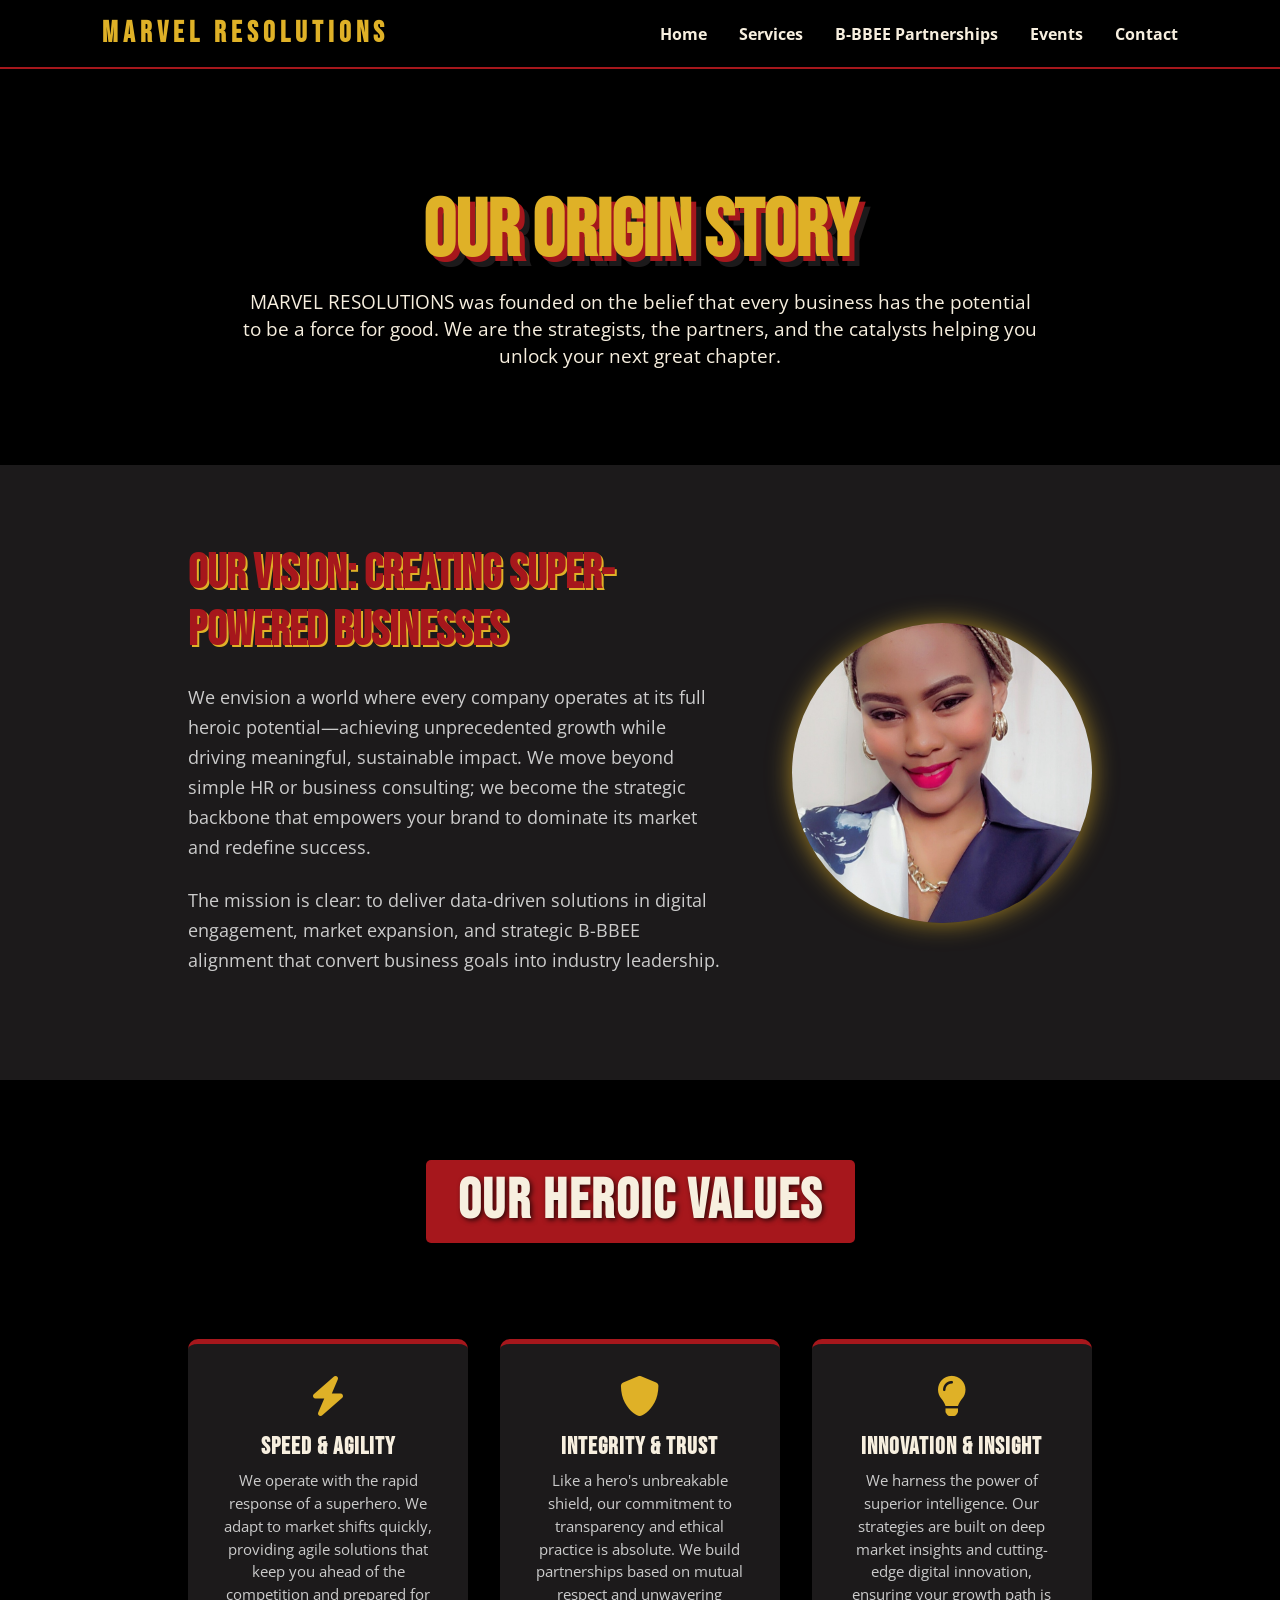
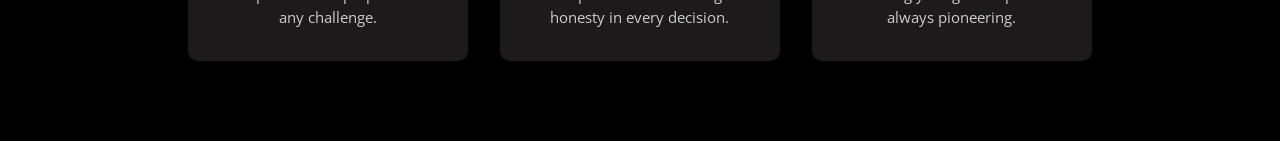
==== about.html @ c493b1a8 "Add files via upload" ====
<!DOCTYPE html>
<html lang="en">
<head>
    <meta charset="UTF-8">
    <meta name="viewport" content="width=device-width, initial-scale=1.0">
    <title>About Us | MARVEL HR SOLUTIONS: Be Heroic</title>
    <link href="https://fonts.googleapis.com/css2?family=Bebas+Neue&family=Open+Sans:wght@400;700&display=swap" rel="stylesheet">
    <link rel="stylesheet" href="https://cdnjs.cloudflare.com/ajax/libs/font-awesome/6.0.0-beta3/css/all.min.css">

    <style>
        /* --- NEW COLOR AND FONT VARIABLES --- */
        :root {
            --color-black: #000000;
            --color-red: #a6171c; /* Main Accent Red */
            --color-yellow: #dfb127; /* Secondary Accent Yellow */
            --color-dark-grey: #1c1a1b;
            --color-medium-blue: #1f4280;
            --color-green: #027953;
            --color-off-white: #f7efdf; /* Used for text/background contrast */
            --font-heading: 'Bebas Neue', cursive;
            --font-body: 'Open Sans', sans-serif;
        }

        * {
            margin: 0;
            padding: 0;
            box-sizing: border-box;
        }

        body {
            background: var(--color-black);
            color: var(--color-off-white);
            font-family: var(--font-body);
            overflow-x: hidden;
        }

        /* === NAVBAR === (Kept consistent) */
        header {
            width: 100%;
            background: rgba(0, 0, 0, 0.85);
            position: fixed;
            top: 0;
            left: 0;
            padding: 1rem 8%;
            display: flex;
            align-items: center;
            justify-content: space-between;
            z-index: 10;
            backdrop-filter: blur(10px);
            border-bottom: 2px solid var(--color-red);
        }

        .logo {
            font-size: 1.8rem;
            font-weight: 700;
            color: var(--color-yellow);
            font-family: var(--font-heading);
            letter-spacing: 5px;
        }

        nav ul {
            list-style: none;
            display: flex;
            gap: 2rem;
        }

        nav ul li a {
            text-decoration: none;
            color: var(--color-off-white);
            font-size: 1rem;
            position: relative;
            transition: 0.3s;
            font-weight: 700;
        }
        
        /* Highlight the 'About' link */
        nav ul li a[href="#about"] {
            color: var(--color-red); 
        }

        nav ul li a::after {
            content: "";
            position: absolute;
            width: 0;
            height: 3px;
            bottom: -8px;
            left: 50%;
            transform: translateX(-50%);
            background: var(--color-red);
            transition: width 0.3s ease;
        }
        
        /* Persistent underline for active page */
        nav ul li a[href="#about"]::after {
            width: 100%;
        }

        nav ul li a:not([href="#about"]):hover {
            color: var(--color-red);
        }

        nav ul li a:not([href="#about"]):hover::after {
            width: 100%;
        }


        /* === GENERAL LAYOUT / UTILITY === */
        .container {
            max-width: 1200px;
            margin: 0 auto;
            padding: 0 8%;
        }
        
        .section-padding {
            padding: 5rem 0;
            position: relative;
        }
        
        .section-title {
            font-family: var(--font-heading);
            font-size: 3.5rem;
            color: var(--color-off-white);
            text-transform: uppercase;
            background-color: var(--color-red);
            display: inline-block;
            padding: 0.5rem 2rem;
            margin-bottom: 3rem;
            border-radius: 5px;
            letter-spacing: 2px;
            text-shadow: 2px 2px 5px rgba(0,0,0,0.7);
        }
        
        .text-yellow {
            color: var(--color-yellow);
            font-family: var(--font-heading);
            text-shadow: 2px 2px 0 var(--color-red);
        }
        
        /* === ABOUT HERO (Similar to home hero, but shorter) === */
        .about-hero-section {
            background-image: linear-gradient(rgba(0,0,0,0.8), rgba(0,0,0,0.8)), url('hero_background.jpg'); /* Placeholder image */
            background-size: cover;
            background-position: center;
            padding: 12rem 8% 6rem; /* Higher padding to clear fixed header */
            text-align: center;
            min-height: 50vh;
        }
        
        .about-hero-section h1 {
            font-family: var(--font-heading);
            font-size: 5rem;
            line-height: 1;
            text-transform: uppercase;
            color: var(--color-yellow);
            text-shadow: 5px 5px 0 var(--color-red), 10px 10px 0 var(--color-dark-grey);
            margin-bottom: 1rem;
        }
        
        .about-hero-section p {
            font-size: 1.2rem;
            max-width: 800px;
            margin: 0 auto;
            color: var(--color-off-white);
        }
        
        /* === VISION SECTION === */
        .vision-section {
            background: var(--color-dark-grey);
            padding: 5rem 8%;
            text-align: center;
        }
        
        .vision-container {
            display: flex;
            gap: 4rem;
            align-items: center;
            text-align: left;
        }
        
        .vision-text h2 {
            font-family: var(--font-heading);
            font-size: 3rem;
            color: var(--color-red);
            text-transform: uppercase;
            margin-bottom: 1.5rem;
            text-shadow: 2px 2px 0 var(--color-yellow);
        }
        
        .vision-text p {
            font-size: 1.1rem;
            line-height: 1.7;
            color: #ccc;
            margin-bottom: 1.5rem;
        }
        
        .vision-icon {
            font-size: 6rem;
            color: var(--color-yellow);
            filter: drop-shadow(0 0 10px rgba(223, 177, 39, 0.7));
            transition: transform 0.5s ease;
        }
        .vision-icon:hover {
            transform: rotateY(15deg) scale(1.1);
        }
        
        /* === MISSION & VALUES SECTION === */
        .values-section {
            background: var(--color-black);
            padding: 5rem 8%;
            text-align: center;
        }
        
        .values-grid {
            display: grid;
            grid-template-columns: repeat(3, 1fr);
            gap: 2rem;
            margin-top: 3rem;
        }
        
        .value-card {
            background: var(--color-dark-grey);
            padding: 2rem;
            border-radius: 10px;
            border-top: 5px solid var(--color-red);
            transition: transform 0.3s ease, box-shadow 0.3s ease;
        }
        
        .value-card:hover {
            transform: translateY(-5px);
            box-shadow: 0 10px 30px rgba(0,0,0,0.5), 0 0 15px var(--color-red);
        }
        
        .value-card i {
            font-size: 2.5rem;
            color: var(--color-yellow);
            margin-bottom: 1rem;
        }
        
        .value-card h4 {
            font-family: var(--font-heading);
            font-size: 1.5rem;
            color: var(--color-off-white);
            text-transform: uppercase;
            margin-bottom: 0.5rem;
            letter-spacing: 1px;
        }
        
        .value-card p {
            font-size: 0.95rem;
            line-height: 1.5;
            color: #ccc;
        }

        /* --- Footer and Newsletter styles are inherited --- */

        /* === Responsive adjustments === */
        @media (max-width: 900px) {
            .about-hero-section h1 {
                font-size: 3.5rem;
            }
            
            .vision-container {
                flex-direction: column;
                text-align: center;
                gap: 2rem;
            }
            .vision-text {
                order: 2;
            }
            .vision-icon {
                order: 1;
            }
            
            .values-grid {
                grid-template-columns: 1fr;
            }
        }
        /* === VISION SECTION (UNCHANGED TEXT STYLES) === */
        .vision-section {
            background: var(--color-dark-grey);
            padding: 5rem 8%;
            text-align: center;
        }
        
        .vision-container {
            display: flex;
            gap: 4rem;
            align-items: center;
            text-align: left;
        }
        
        /* ... (vision-text and h2/p styles remain unchanged) ... */
        
        /* === VISION IMAGE CONTAINER STYLES (UPDATED) === */
        
        .vision-image-container {
            /* Set a fixed size for the container on desktop */
            width: 300px; 
            min-width: 300px; /* Prevents text from shrinking this area too much */
            height: 300px;
            
            display: flex; 
            justify-content: center;
            align-items: center;
            
            border-radius: 50%; /* Circular clipping mask */
            overflow: hidden; 
            
            /* Apply the heroic glow effect */
            box-shadow: 0 0 25px rgba(223, 177, 39, 0.7), inset 0 0 15px rgba(223, 177, 39, 0.5); 
            transition: transform 0.5s ease, box-shadow 0.5s ease;
        }

        .vision-image-container:hover {
            transform: scale(1.05) rotateZ(5deg); /* Subtle rotation and scale on hover */
            box-shadow: 0 0 40px var(--color-yellow), inset 0 0 25px var(--color-yellow);
        }

        .vision-image {
            /* Ensure the image covers the container without distortion */
            width: 100%; 
            height: 100%;
            object-fit: cover; 
            display: block; 
            transition: transform 0.5s ease;
        }
        
        .vision-image-container:hover .vision-image {
            transform: scale(1.1); /* Subtle zoom effect on the image */
        }


        /* === Responsive adjustments for vision section image (UPDATED) === */
        @media (max-width: 900px) {
            /* ... (existing responsive rules) ... */
            
            .vision-container {
                flex-direction: column;
                text-align: center;
                gap: 2rem;
            }
            .vision-text {
                order: 2;
            }
            
            /* Scale down the container on smaller screens */
            .vision-image-container {
                order: 1; /* Puts the image above the text on mobile */
                width: 250px; 
                min-width: 250px;
                height: 250px;
                margin: 0 auto 1.5rem auto; /* Center the container and add spacing */
            }
        }
    </style>
</head>
<body>

<header>
    <div class="logo">MARVEL RESOLUTIONS</div>
    <nav>
        <ul>
            <li><a href="index.html">Home</a></li> <li><a href="#">Services</a></li>
            <li><a href="#">B-BBEE Partnerships</a></li>
            <li><a href="#">Events</a></li>
            <li><a href="#">Contact</a></li>
        </ul>
    </nav>
</header>

<main>
    <section class="about-hero-section">
        <h1>OUR ORIGIN STORY</h1>
        <p>MARVEL RESOLUTIONS was founded on the belief that every business has the potential to be a force for good. We are the strategists, the partners, and the catalysts helping you unlock your next great chapter.</p>
    </section>

   <section id="vision" class="vision-section">
        <div class="container vision-container">
            <div class="vision-text">
                <h2>Our Vision: Creating Super-Powered Businesses</h2>
                <p>We envision a world where every company operates at its full heroic potential—achieving unprecedented growth while driving meaningful, sustainable impact. We move beyond simple HR or business consulting; we become the strategic backbone that empowers your brand to dominate its market and redefine success.</p>
                <p>The mission is clear: to deliver data-driven solutions in digital engagement, market expansion, and strategic B-BBEE alignment that convert business goals into industry leadership.</p>
            </div>
            <div class="vision-image-container">
                <img src="item1.jpg" alt="Vision Image" class="vision-image">
            </div>
        </div>
    </section>

    <section id="values" class="values-section section-padding">
        <div class="container">
            <h2 class="section-title">OUR HEROIC VALUES</h2>
            <div class="values-grid">
                
                <div class="value-card">
                    <i class="fas fa-bolt"></i>
                    <h4>Speed & Agility</h4>
                    <p>We operate with the rapid response of a superhero. We adapt to market shifts quickly, providing agile solutions that keep you ahead of the competition and prepared for any challenge.</p>
                </div>
                
                <div class="value-card">
                    <i class="fas fa-shield-alt"></i>
                    <h4>Integrity & Trust</h4>
                    <p>Like a hero's unbreakable shield, our commitment to transparency and ethical practice is absolute. We build partnerships based on mutual respect and unwavering honesty in every decision.</p>
                </div>
                
                <div class="value-card">
                    <i class="fas fa-lightbulb"></i>
                    <h4>Innovation & Insight</h4>
                    <p>We harness the power of superior intelligence. Our strategies are built on deep market insights and cutting-edge digital innovation, ensuring your growth path is always pioneering.</p>
                </div>
                
            </div>
        </div>
    </section>

</main>



<script>
    // --- SCRIPTS FOR INTERACTIVITY (Removed Hero-specific code) ---

    // Particle trail (Kept the original logic)
    document.addEventListener('mousemove', function(e) {
        const particle = document.createElement('div');
        particle.classList.add('particle');
        particle.style.width = particle.style.height = Math.random() * 8 + 4 + 'px';
        particle.style.left = e.pageX + 'px';
        particle.style.top = e.pageY + 'px';
        document.body.appendChild(particle);
        setTimeout(() => particle.remove(), 1000);
    });

    // Cursor-based tilt for the approach cards (Kept for the final CTA card)
    const approachCards = document.querySelectorAll('.approach-card');

    approachCards.forEach(card => {
        card.addEventListener('mousemove', function(e) {
            const cardRect = this.getBoundingClientRect();
            const cardCenterX = cardRect.left + cardRect.width / 2;
            const cardCenterY = cardRect.top + cardRect.height / 2;

            const xPos = (e.clientX - cardCenterX) / (cardRect.width / 2);
            const yPos = (e.clientY - cardCenterY) / (cardRect.height / 2);

            const xRotate = yPos * 10;
            const yRotate = -xPos * 10;

            this.style.transform = `perspective(1000px) rotateX(${xRotate}deg) rotateY(${yRotate}deg) scale(1.05)`;
        });

        card.addEventListener('mouseleave', function() {
            this.style.transform = `perspective(1000px) rotateX(0deg) rotateY(0deg) scale(1)`;
        });
    });

    // Removed the Hero Image and Title shadow scripts as they are not on this page.
</script>

</body>
</html>
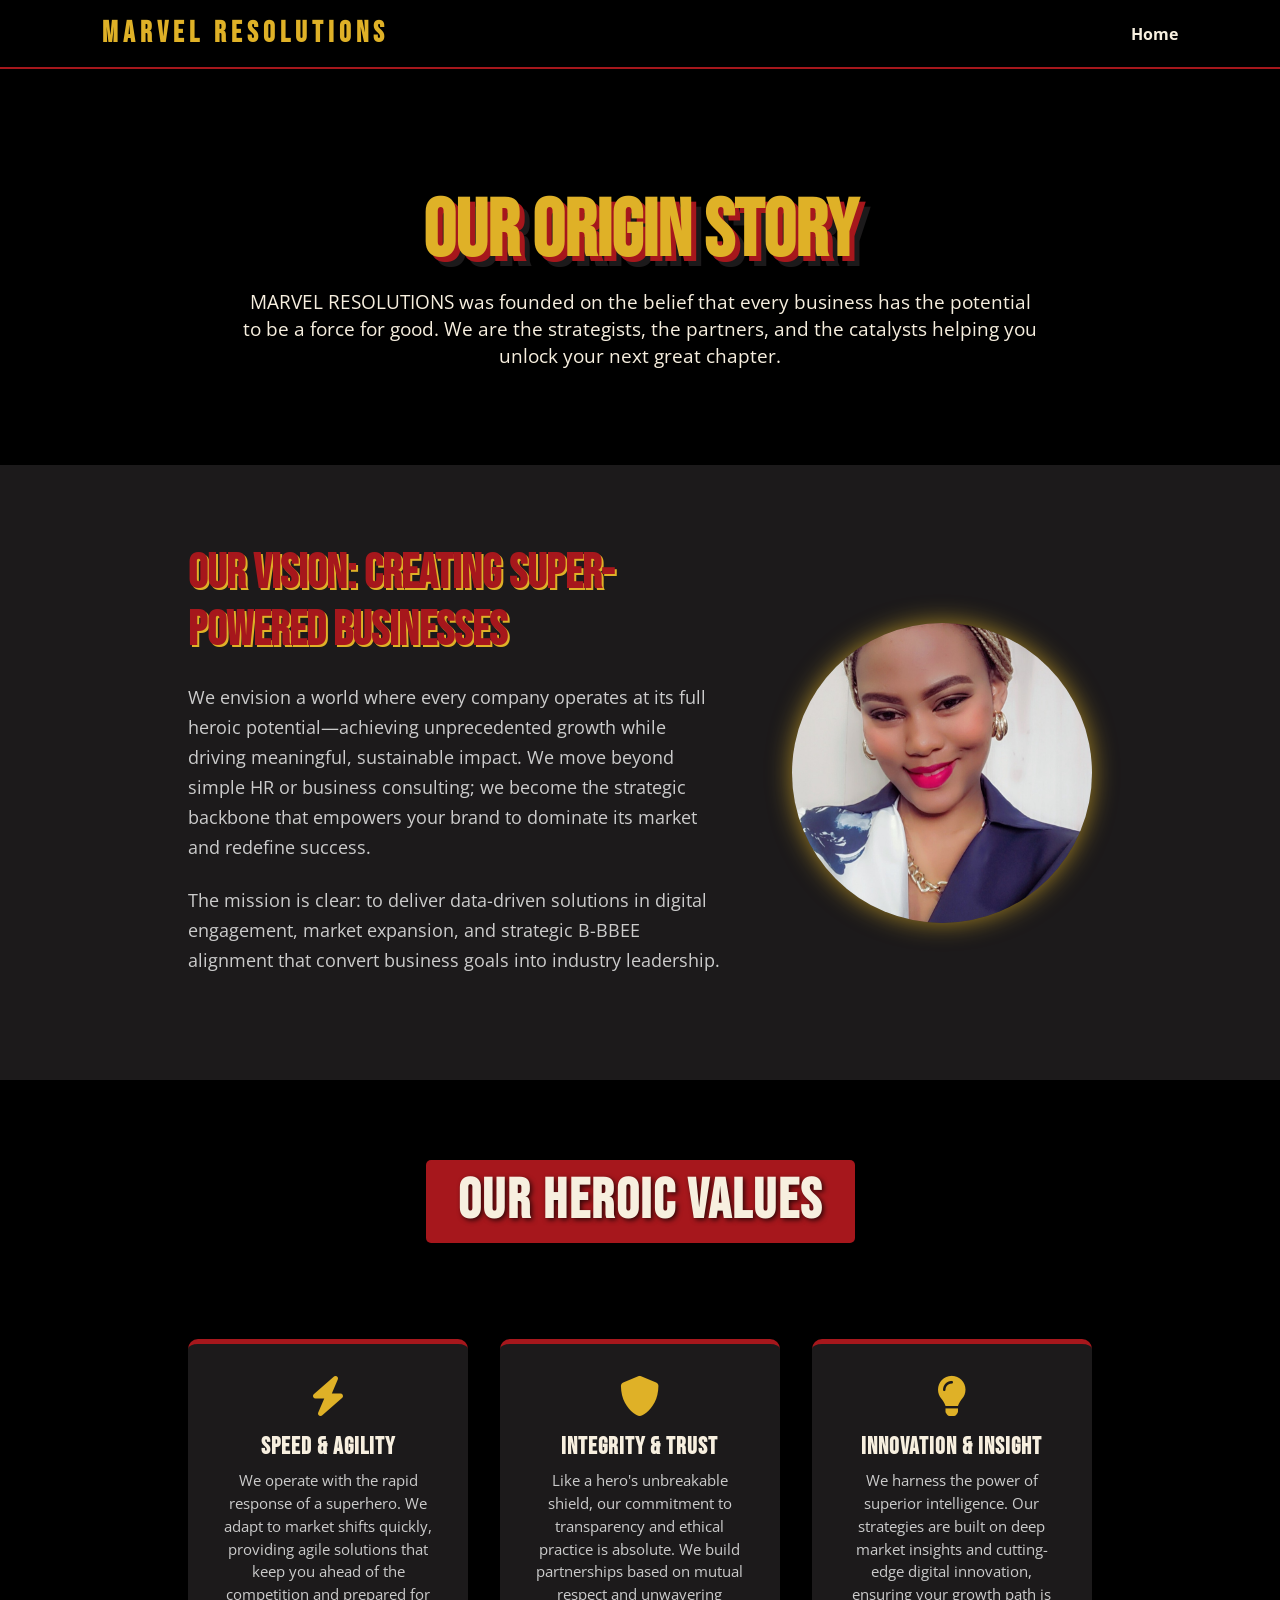
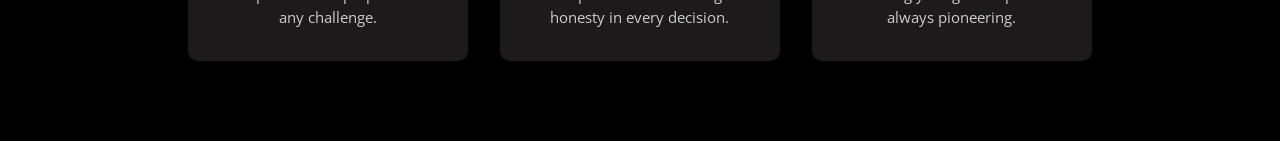
==== commit 09bead99: "Update about.html" ====
--- a/about.html
+++ b/about.html
@@ -360,10 +360,7 @@
     <div class="logo">MARVEL RESOLUTIONS</div>
     <nav>
         <ul>
-            <li><a href="index.html">Home</a></li> <li><a href="#">Services</a></li>
-            <li><a href="#">B-BBEE Partnerships</a></li>
-            <li><a href="#">Events</a></li>
-            <li><a href="#">Contact</a></li>
+            <li><a href="index.html">Home</a></li>
         </ul>
     </nav>
 </header>
@@ -459,4 +456,5 @@
 </script>
 
 </body>
-</html>+
+</html>
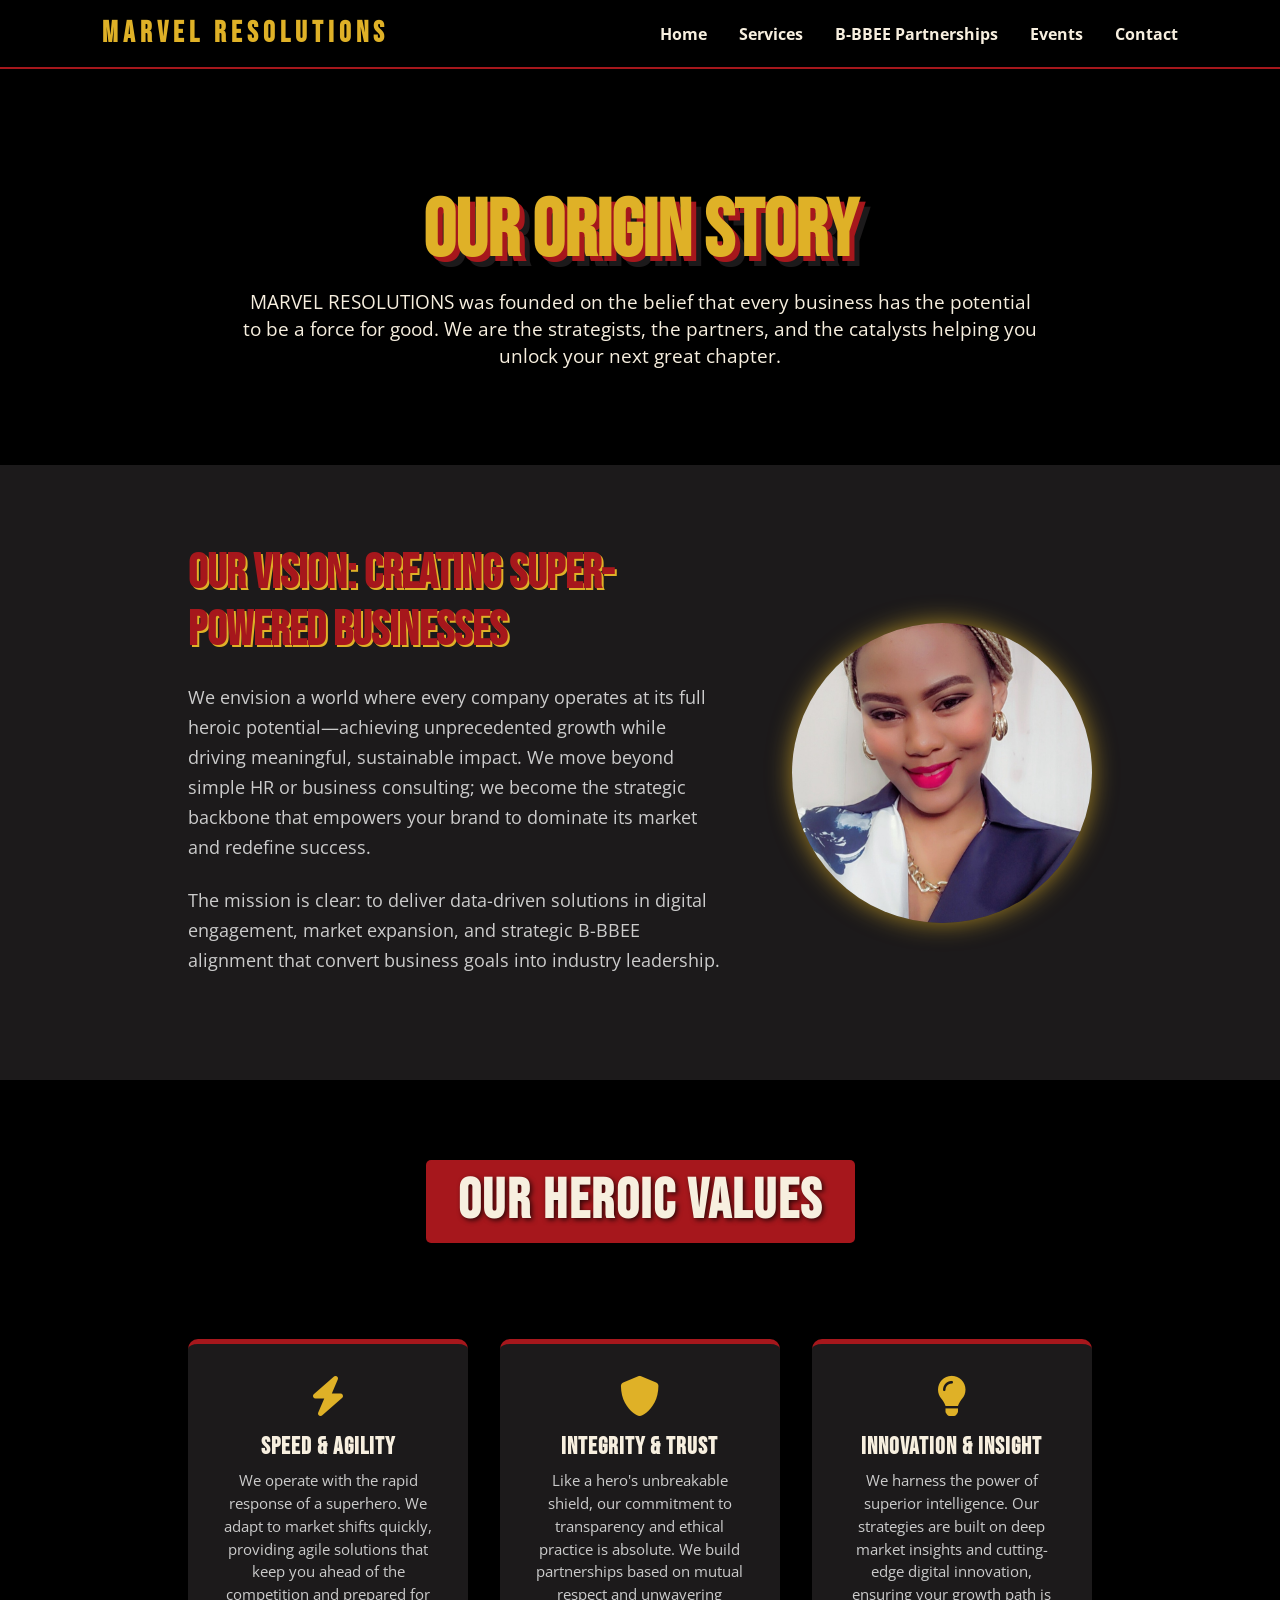
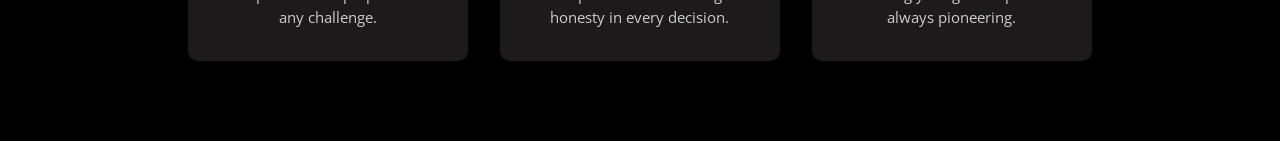
==== commit 58b90e2d: "Add files via upload" ====
--- a/about.html
+++ b/about.html
@@ -361,6 +361,10 @@
     <nav>
         <ul>
             <li><a href="index.html">Home</a></li>
+            <li><a href="#">Services</a></li>
+            <li><a href="#">B-BBEE Partnerships</a></li>
+            <li><a href="#">Events</a></li>
+            <li><a href="#">Contact</a></li>
         </ul>
     </nav>
 </header>
@@ -456,5 +460,4 @@
 </script>
 
 </body>
-
-</html>
+</html>
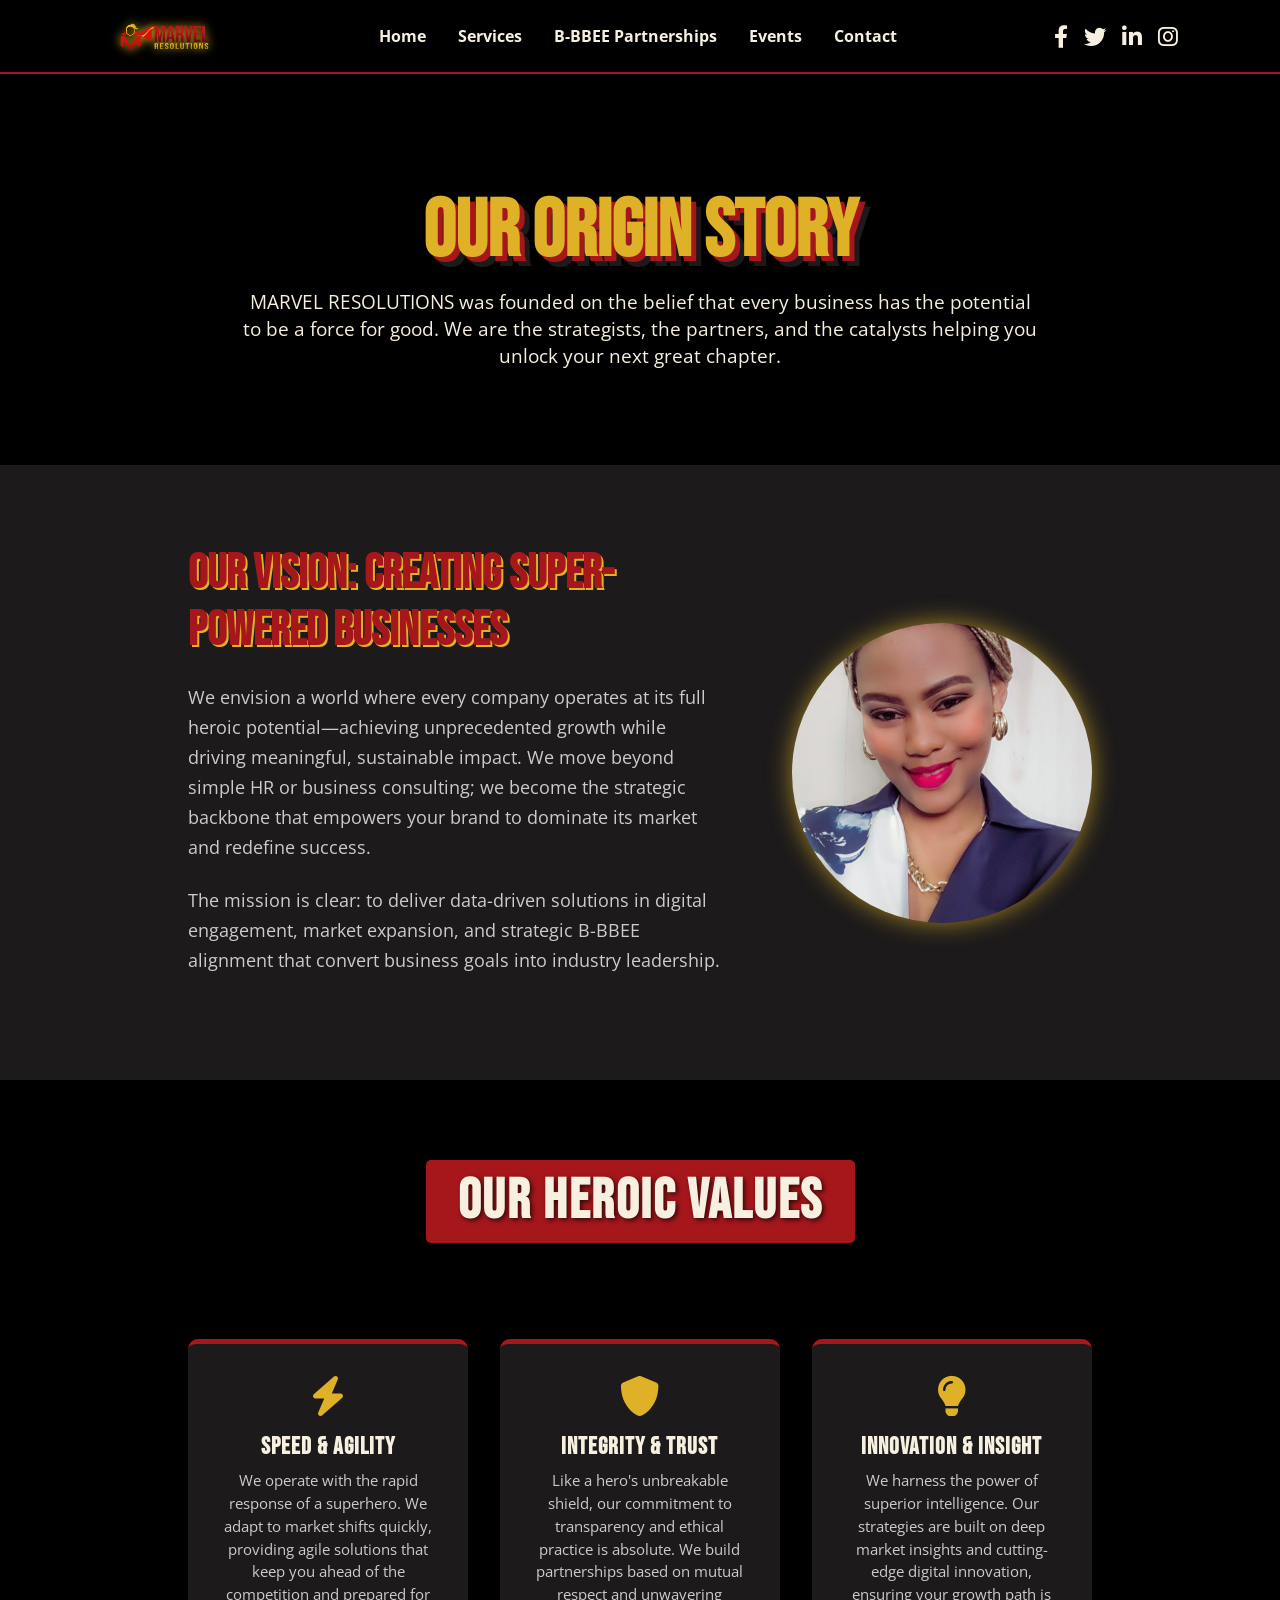
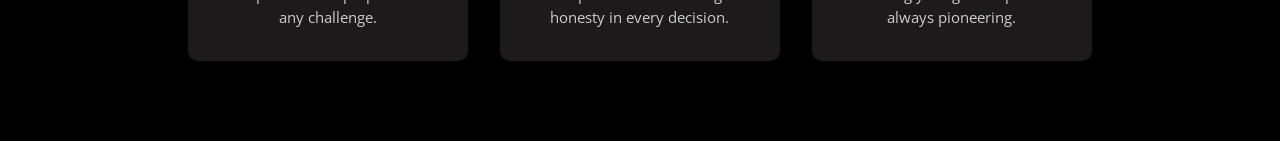
==== commit fb3dea4e: "Add files via upload" ====
--- a/about.html
+++ b/about.html
@@ -36,73 +36,122 @@
 
         /* === NAVBAR === (Kept consistent) */
         header {
-            width: 100%;
-            background: rgba(0, 0, 0, 0.85);
-            position: fixed;
-            top: 0;
-            left: 0;
-            padding: 1rem 8%;
-            display: flex;
-            align-items: center;
-            justify-content: space-between;
-            z-index: 10;
-            backdrop-filter: blur(10px);
-            border-bottom: 2px solid var(--color-red);
-        }
-
-        .logo {
-            font-size: 1.8rem;
-            font-weight: 700;
-            color: var(--color-yellow);
-            font-family: var(--font-heading);
-            letter-spacing: 5px;
-        }
-
-        nav ul {
-            list-style: none;
-            display: flex;
-            gap: 2rem;
-        }
-
-        nav ul li a {
-            text-decoration: none;
-            color: var(--color-off-white);
-            font-size: 1rem;
-            position: relative;
-            transition: 0.3s;
-            font-weight: 700;
-        }
-        
-        /* Highlight the 'About' link */
-        nav ul li a[href="#about"] {
-            color: var(--color-red); 
-        }
-
-        nav ul li a::after {
-            content: "";
-            position: absolute;
-            width: 0;
-            height: 3px;
-            bottom: -8px;
-            left: 50%;
-            transform: translateX(-50%);
-            background: var(--color-red);
-            transition: width 0.3s ease;
-        }
-        
-        /* Persistent underline for active page */
-        nav ul li a[href="#about"]::after {
-            width: 100%;
-        }
-
-        nav ul li a:not([href="#about"]):hover {
-            color: var(--color-red);
-        }
-
-        nav ul li a:not([href="#about"]):hover::after {
-            width: 100%;
-        }
-
+    width: 100%;
+    background: rgba(0, 0, 0, 0.85);
+    position: fixed;
+    top: 0;
+    left: 0;
+    padding: 1rem 8%;
+    display: flex;
+    align-items: center;
+    justify-content: space-between; /* Crucial for spreading logo, nav, and icons */
+    z-index: 10;
+    backdrop-filter: blur(10px);
+    border-bottom: 2px solid var(--color-red);
+}
+
+.logo {
+    /* Removed text styling */
+    line-height: 0; /* Important: Prevents extra space below the image */
+}
+
+/* NEW: Style for the logo image */
+.logo-img {
+    height: 40px; /* Adjust this height as needed for your design */
+    width: auto;
+    display: block; /* Ensures the image behaves nicely within the flex container */
+    filter: drop-shadow(0 0 5px var(--color-yellow)); /* Optional: Keep the Marvel theme glow */
+}
+/* --- END LOGO STYLES --- */
+
+nav ul {
+    list-style: none;
+    display: flex;
+    gap: 2rem;
+}
+
+nav ul li a {
+    text-decoration: none;
+    color: var(--color-off-white);
+    font-size: 1rem;
+    position: relative;
+    transition: 0.3s;
+    font-weight: 700;
+}
+
+nav ul li a::after {
+    content: "";
+    position: absolute;
+    width: 0;
+    height: 3px;
+    bottom: -8px;
+    left: 50%;
+    transform: translateX(-50%);
+    background: var(--color-red);
+    transition: width 0.3s ease;
+}
+
+nav ul li a:hover {
+    color: var(--color-red);
+}
+
+nav ul li a:hover::after {
+    width: 100%;
+}
+
+/* --- HEADER SOCIAL ICONS (NEW) --- */
+.header-social {
+    /* Styles for the social-icons block placed in the header */
+    display: flex; /* Ensure icons are side-by-side */
+    gap: 1rem;
+}
+
+.header-social a {
+    color: var(--color-off-white);
+    font-size: 1.4rem; /* Smaller size than footer icons */
+    transition: color 0.3s ease, transform 0.3s ease;
+    display: inline-block;
+}
+
+.header-social a:hover {
+    color: var(--color-red); /* Using the main accent color for hover in the header */
+    transform: translateY(-2px);
+}
+/* === END NAVBAR === */
+
+/* --- HERO SECTION --- */
+.hero-section {
+    display: flex;
+    align-items: center;
+    justify-content: space-between;
+    min-height: 100vh;
+    padding: 8rem 8% 4rem;
+    position: relative;
+    overflow: hidden;
+}
+
+.hero-text {
+    max-width: 550px;
+    z-index: 2;
+}
+
+.hero-text h1 {
+    font-family: var(--font-heading);
+    font-size: 5rem;
+    line-height: 1;
+    text-transform: uppercase;
+    margin-bottom: 1.5rem;
+    text-shadow: 4px 4px 0 var(--color-red), 8px 8px 0 var(--color-dark-grey);
+    color: var(--color-yellow);
+    transition: text-shadow 0.2s ease;
+}
+
+.hero-text p {
+    font-family: var(--font-body);
+    font-size: 1.1rem;
+    color: var(--color-off-white);
+    margin-bottom: 2rem;
+}
 
         /* === GENERAL LAYOUT / UTILITY === */
         .container {
@@ -357,16 +406,26 @@
 <body>
 
 <header>
-    <div class="logo">MARVEL RESOLUTIONS</div>
+    <div class="logo">
+        <a href="#"><img src="item5.png" alt="MARVEL RESOLUTIONS Logo" class="logo-img"></a>
+    </div>
+    
     <nav>
         <ul>
             <li><a href="index.html">Home</a></li>
-            <li><a href="#">Services</a></li>
-            <li><a href="#">B-BBEE Partnerships</a></li>
-            <li><a href="#">Events</a></li>
-            <li><a href="#">Contact</a></li>
+            <li><a href="services.html">Services</a></li>
+            <li><a href="BB-BEE.html">B-BBEE Partnerships</a></li>
+            <li><a href="events.html">Events</a></li>
+            <li><a href="contact.html">Contact</a></li>
         </ul>
     </nav>
+
+    <div class="social-icons header-social">
+        <a href="https://facebook.com" target="_blank" aria-label="Facebook"><i class="fab fa-facebook-f"></i></a>
+        <a href="https://twitter.com" target="_blank" aria-label="Twitter"><i class="fab fa-twitter"></i></a>
+        <a href="https://linkedin.com" target="_blank" aria-label="LinkedIn"><i class="fab fa-linkedin-in"></i></a>
+        <a href="https://instagram.com" target="_blank" aria-label="Instagram"><i class="fab fa-instagram"></i></a>
+    </div>
 </header>
 
 <main>
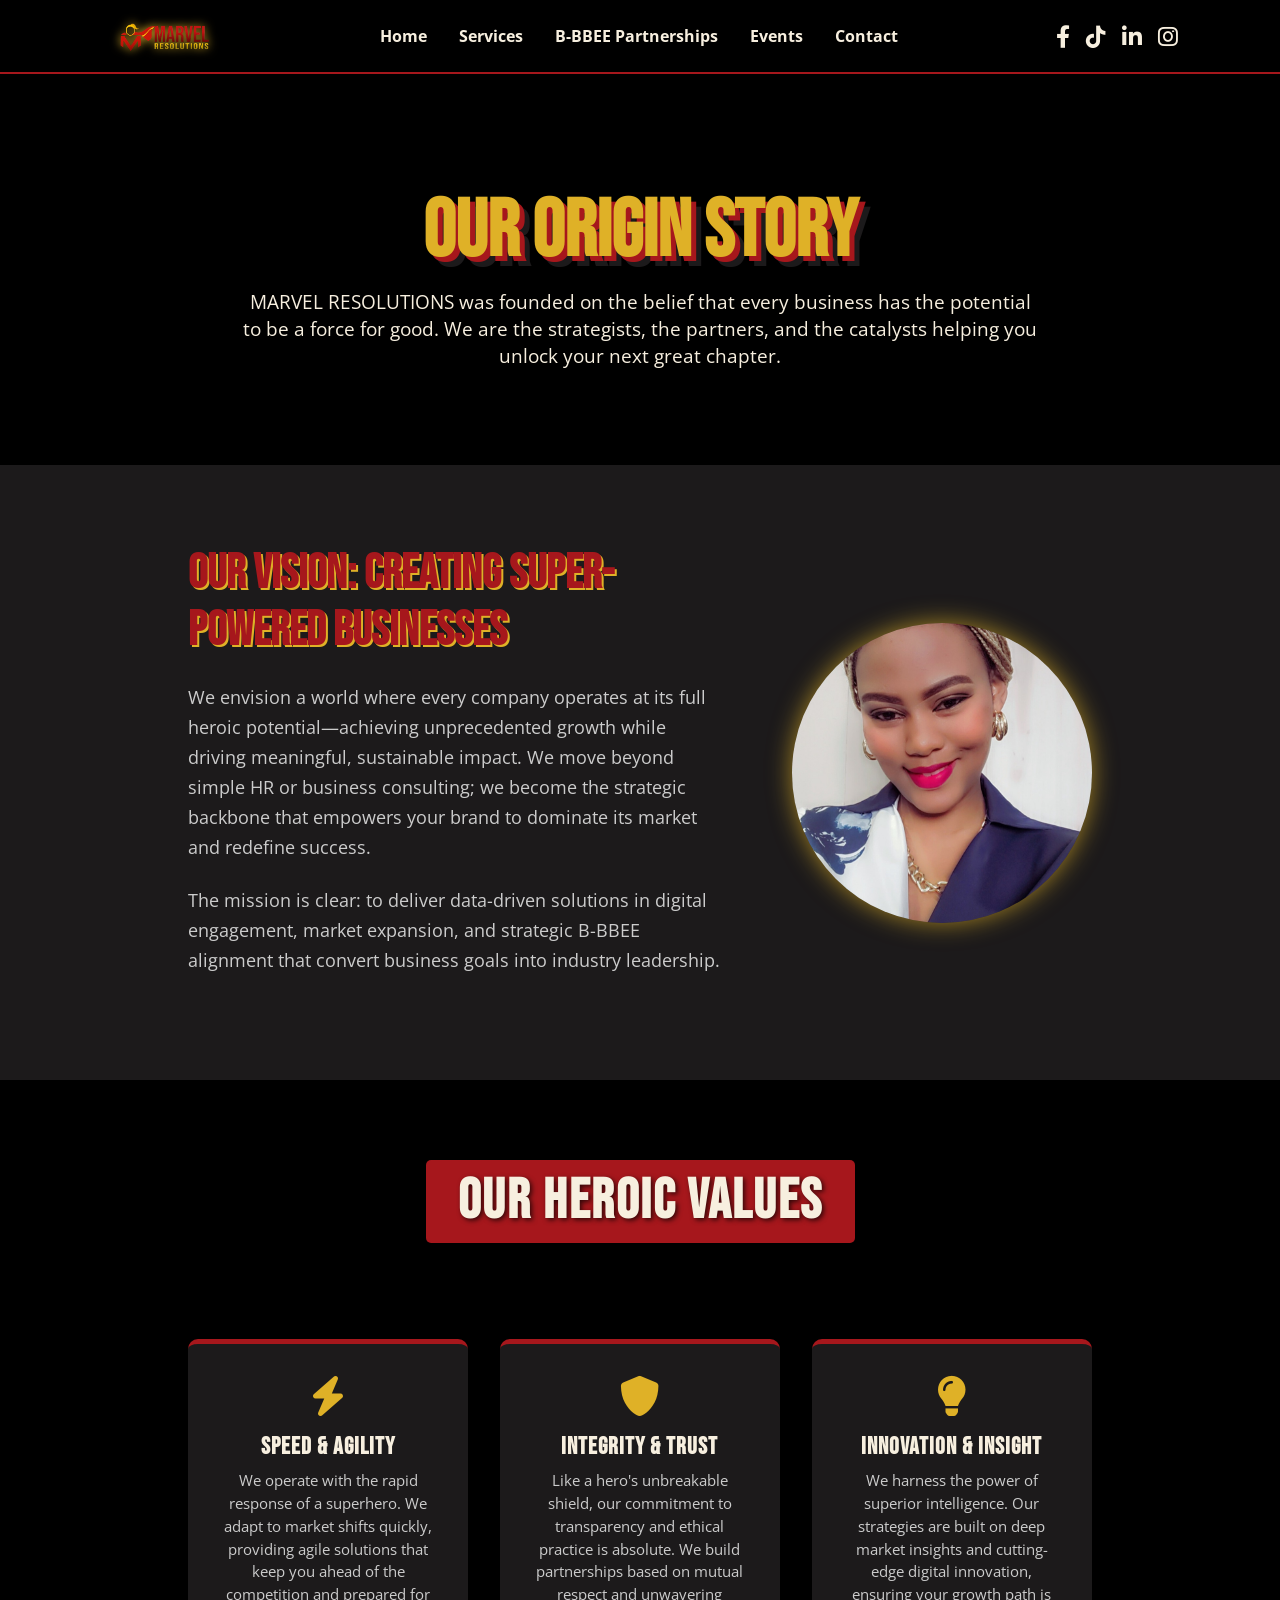
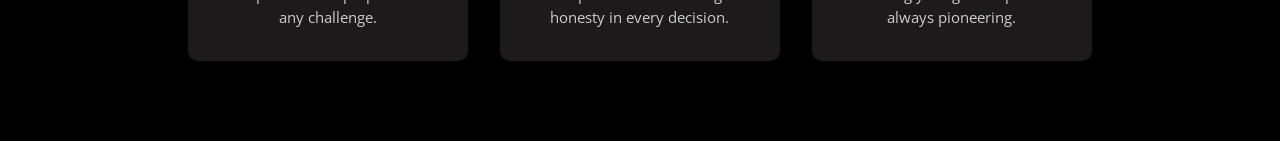
==== commit 92945457: "Add files via upload" ====
--- a/about.html
+++ b/about.html
@@ -4,6 +4,8 @@
     <meta charset="UTF-8">
     <meta name="viewport" content="width=device-width, initial-scale=1.0">
     <title>About Us | MARVEL HR SOLUTIONS: Be Heroic</title>
+    <link rel="stylesheet" href="https://cdnjs.cloudflare.com/ajax/libs/font-awesome/6.5.0/css/all.min.css">
+
     <link href="https://fonts.googleapis.com/css2?family=Bebas+Neue&family=Open+Sans:wght@400;700&display=swap" rel="stylesheet">
     <link rel="stylesheet" href="https://cdnjs.cloudflare.com/ajax/libs/font-awesome/6.0.0-beta3/css/all.min.css">
 
@@ -422,7 +424,9 @@
 
     <div class="social-icons header-social">
         <a href="https://facebook.com" target="_blank" aria-label="Facebook"><i class="fab fa-facebook-f"></i></a>
-        <a href="https://twitter.com" target="_blank" aria-label="Twitter"><i class="fab fa-twitter"></i></a>
+<a href="https://www.tiktok.com" target="_blank" aria-label="TikTok">
+    <i class="fab fa-tiktok"></i>
+</a>
         <a href="https://linkedin.com" target="_blank" aria-label="LinkedIn"><i class="fab fa-linkedin-in"></i></a>
         <a href="https://instagram.com" target="_blank" aria-label="Instagram"><i class="fab fa-instagram"></i></a>
     </div>
